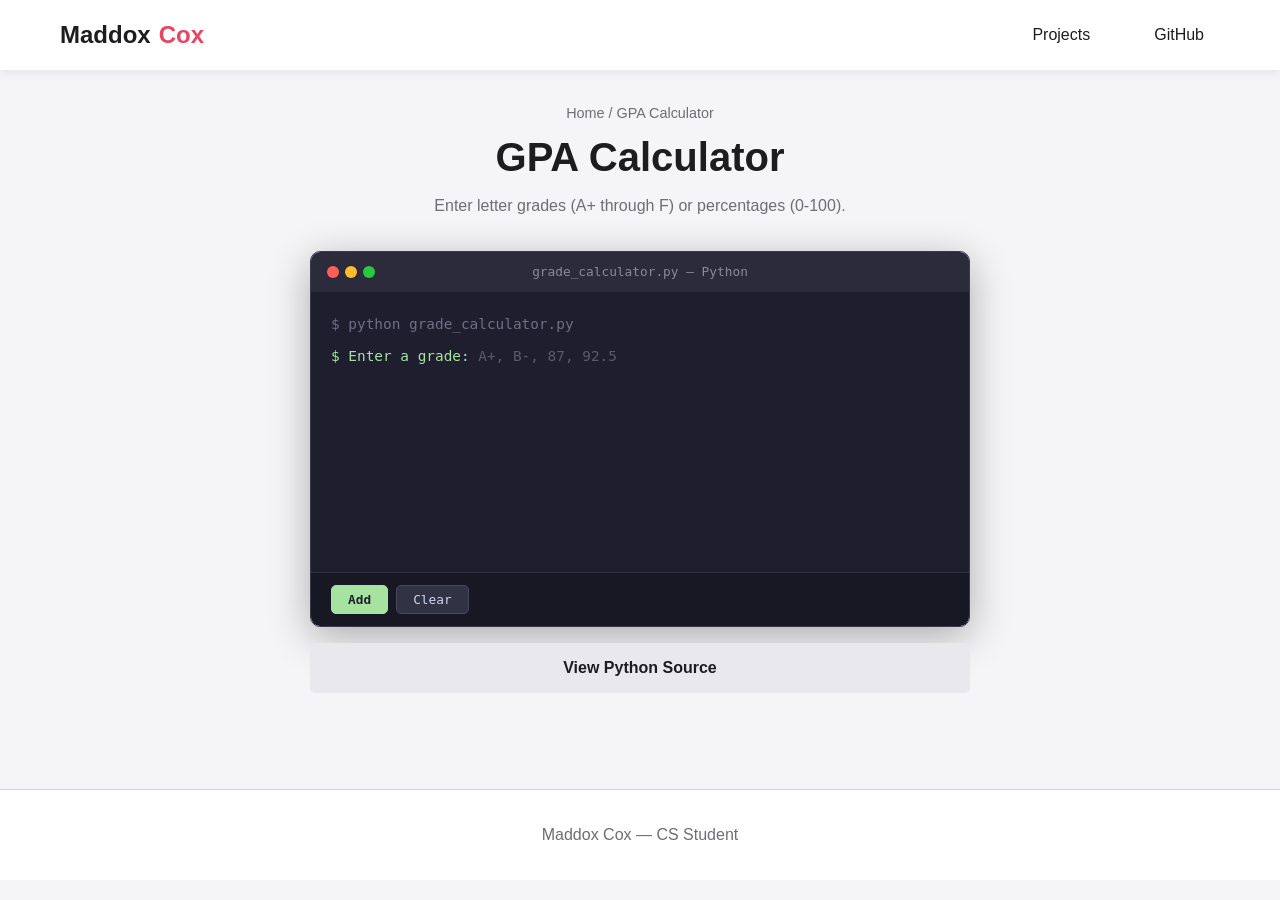
==== projects/gpa-calculator/index.html @ 0f590a57 "Convert GPA Calculator and Record Validator to terminal UI Replace the light card-based UI on both p" ====
<!DOCTYPE html>
<html lang="en">
<head>
    <meta charset="UTF-8">
    <meta name="viewport" content="width=device-width, initial-scale=1.0">
    <title>GPA Calculator — Maddox Cox</title>
    <link rel="stylesheet" href="../../css/styles.css">
    <style>
        .calc-container {
            max-width: 700px;
            margin: 0 auto;
            padding: 2rem 20px;
        }

        .calc-header {
            text-align: center;
            margin-bottom: 2rem;
        }

        .calc-header h1 {
            margin-bottom: 0.25rem;
        }

        /* Terminal Window */
        .terminal {
            border-radius: 10px;
            overflow: hidden;
            box-shadow: 0 10px 40px rgba(0, 0, 0, 0.3);
            border: 1px solid #3a3a4a;
        }

        .terminal-titlebar {
            background-color: #2b2b3b;
            padding: 0.6rem 1rem;
            display: flex;
            align-items: center;
            gap: 0.6rem;
        }

        .terminal-dots {
            display: flex;
            gap: 6px;
        }

        .terminal-dot {
            width: 12px;
            height: 12px;
            border-radius: 50%;
        }

        .terminal-dot.red { background-color: #ff5f57; }
        .terminal-dot.yellow { background-color: #febc2e; }
        .terminal-dot.green { background-color: #28c840; }

        .terminal-title {
            flex: 1;
            text-align: center;
            color: #8a8a9a;
            font-size: 0.8rem;
            font-family: 'Fira Code', 'Consolas', monospace;
        }

        .terminal-body {
            background-color: #1e1e2e;
            padding: 1.25rem;
            min-height: 280px;
            font-family: 'Fira Code', 'Consolas', monospace;
            font-size: 0.9rem;
            line-height: 1.7;
        }

        .terminal-output {
            color: #cdd6f4;
        }

        .terminal-line {
            margin-bottom: 0.25rem;
            white-space: pre-wrap;
            word-break: break-word;
        }

        .terminal-line .prompt {
            color: #a6e3a1;
        }

        .terminal-line .cmd {
            color: #89b4fa;
        }

        .terminal-line.error {
            color: #f38ba8;
        }

        .terminal-line.success {
            color: #a6e3a1;
        }

        .terminal-line.info {
            color: #cdd6f4;
        }

        .terminal-line.dim {
            color: #6c7086;
        }

        .terminal-input-row {
            display: flex;
            align-items: center;
            gap: 0;
            margin-top: 0.5rem;
        }

        .terminal-input-row .prompt-label {
            color: #a6e3a1;
            font-family: 'Fira Code', 'Consolas', monospace;
            font-size: 0.9rem;
            white-space: nowrap;
        }

        .terminal-input-row input {
            flex: 1;
            background: none;
            border: none;
            color: #cdd6f4;
            font-family: 'Fira Code', 'Consolas', monospace;
            font-size: 0.9rem;
            outline: none;
            caret-color: #a6e3a1;
            padding: 0;
            margin-left: 0;
        }

        .terminal-input-row input::placeholder {
            color: #585b70;
        }

        .terminal-actions {
            display: flex;
            gap: 0.5rem;
            padding: 0.75rem 1.25rem;
            background-color: #181825;
            border-top: 1px solid #313244;
        }

        .terminal-btn {
            padding: 0.4rem 1rem;
            border: 1px solid #45475a;
            border-radius: 5px;
            background-color: #313244;
            color: #cdd6f4;
            font-family: 'Fira Code', 'Consolas', monospace;
            font-size: 0.8rem;
            cursor: pointer;
            transition: background-color 0.2s ease, border-color 0.2s ease;
        }

        .terminal-btn:hover {
            background-color: #45475a;
            border-color: #585b70;
        }

        .terminal-btn.run {
            background-color: #a6e3a1;
            color: #1e1e2e;
            border-color: #a6e3a1;
            font-weight: 600;
        }

        .terminal-btn.run:hover {
            background-color: #94e2d5;
            border-color: #94e2d5;
        }

        .calc-actions {
            display: flex;
            gap: 0.75rem;
            margin-top: 1rem;
        }

        .calc-actions .btn {
            flex: 1;
        }

        /* Loading animation */
        @keyframes blink {
            0%, 100% { opacity: 1; }
            50% { opacity: 0; }
        }

        .cursor-blink {
            animation: blink 1s step-end infinite;
        }
    </style>
</head>
<body>
    <header>
        <nav>
            <a href="../../index.html" class="logo">Maddox<span>Cox</span></a>
            <ul class="nav-links">
                <li><a href="../../index.html#projects">Projects</a></li>
                <li><a href="https://github.com/maddoxcox" target="_blank">GitHub</a></li>
            </ul>
            <button class="mobile-menu">☰</button>
        </nav>
    </header>

    <main class="calc-container">
        <div class="calc-header">
            <div class="breadcrumb">
                <a href="../../index.html">Home</a> / GPA Calculator
            </div>
            <h1>GPA Calculator</h1>
            <p>Enter letter grades (A+ through F) or percentages (0-100).</p>
        </div>

        <div class="terminal">
            <div class="terminal-titlebar">
                <div class="terminal-dots">
                    <span class="terminal-dot red"></span>
                    <span class="terminal-dot yellow"></span>
                    <span class="terminal-dot green"></span>
                </div>
                <span class="terminal-title">grade_calculator.py — Python</span>
                <div style="width: 48px;"></div>
            </div>
            <div class="terminal-body">
                <div class="terminal-output" id="terminal-output">
                    <div class="terminal-line dim">$ python grade_calculator.py</div>
                </div>
                <div class="terminal-input-row">
                    <span class="prompt-label">$ Enter a grade:&nbsp;</span>
                    <input type="text" id="grade-input" placeholder="A+, B-, 87, 92.5" autofocus>
                </div>
            </div>
            <div class="terminal-actions">
                <button class="terminal-btn run" id="add-btn">Add</button>
                <button class="terminal-btn" id="clear-btn">Clear</button>
            </div>
        </div>

        <div class="calc-actions">
            <a href="https://github.com/maddoxcox/ai-club-learning/blob/main/month-1-foundations/day-01-error-handler/grade_calculator.py" target="_blank" class="btn btn-secondary">View Python Source</a>
        </div>
    </main>

    <footer>
        <div class="container">
            <p>Maddox Cox — CS Student</p>
        </div>
    </footer>

    <script>
        const GRADE_POINTS = {
            "A+": 4.0, "A": 4.0, "A-": 3.7,
            "B+": 3.4, "B": 3.0, "B-": 2.7,
            "C+": 2.4, "C": 2.0, "C-": 1.7,
            "D+": 1.4, "D": 1.0, "D-": 0.7,
            "F": 0.0,
        };

        function getGrade(percent) {
            if (percent >= 94.0) return "A";
            if (percent >= 90.0) return "A-";
            if (percent >= 87.0) return "B+";
            if (percent >= 83.0) return "B";
            if (percent >= 80.0) return "B-";
            if (percent >= 77.0) return "C+";
            if (percent >= 73.0) return "C";
            if (percent >= 70.0) return "C-";
            if (percent >= 67.0) return "D+";
            if (percent >= 63.0) return "D";
            if (percent >= 60.0) return "D-";
            return "F";
        }

        const grades = [];
        const input = document.getElementById("grade-input");
        const addBtn = document.getElementById("add-btn");
        const clearBtn = document.getElementById("clear-btn");
        const output = document.getElementById("terminal-output");

        function addLine(text, className) {
            const line = document.createElement("div");
            line.className = "terminal-line" + (className ? " " + className : "");
            line.textContent = text;
            output.appendChild(line);
            output.scrollTop = output.scrollHeight;
        }

        function addGrade() {
            const raw = input.value.trim();
            if (!raw) return;

            let letter, source;
            const num = parseFloat(raw);

            if (!isNaN(num) && raw.match(/^-?\d+\.?\d*$/)) {
                if (num < 0 || num > 100) {
                    addLine("$ Enter a grade: " + raw, "dim");
                    addLine("Error: Percentage must be between 0 and 100.", "error");
                    addLine("", "");
                    input.value = "";
                    return;
                }
                letter = getGrade(num);
                source = `${num}%`;
            } else {
                letter = raw.toUpperCase();
                if (!(letter in GRADE_POINTS)) {
                    addLine("$ Enter a grade: " + raw, "dim");
                    addLine('Error: Invalid grade "' + raw + '". Use A+ through F or 0-100.', "error");
                    addLine("", "");
                    input.value = "";
                    return;
                }
                source = null;
            }

            grades.push({ letter, source });
            input.value = "";
            input.focus();

            const sourceLabel = source ? ` (from ${source})` : "";
            addLine("$ Enter a grade: " + raw, "dim");
            addLine(`Added: ${letter} (${GRADE_POINTS[letter]} pts)${sourceLabel}`, "success");

            if (letter === "F") {
                addLine("ur cooked", "error");
            }

            const total = grades.reduce((sum, g) => sum + GRADE_POINTS[g.letter], 0);
            const gpa = total / grades.length;
            addLine(`GPA so far: ${gpa.toFixed(2)} (${grades.length} grade${grades.length > 1 ? "s" : ""})`, "info");
            addLine("", "");
        }

        function clearTerminal() {
            grades.length = 0;
            output.innerHTML = "";
            addLine("$ python grade_calculator.py", "dim");
        }

        addBtn.addEventListener("click", addGrade);
        clearBtn.addEventListener("click", clearTerminal);
        input.addEventListener("keydown", (e) => {
            if (e.key === "Enter") addGrade();
        });
    </script>
    <script src="../../js/main.js"></script>
</body>
</html>
---- css/styles.css ----
/* CSS Variables for theming */
:root {
    --bg-primary: #f5f5f7;
    --bg-secondary: #ffffff;
    --bg-tertiary: #e8e8ed;
    --text-primary: #1d1d1f;
    --text-secondary: #6e6e73;
    --accent: #e94560;
    --accent-hover: #ff6b6b;
    --success: #34a853;
    --warning: #f59e0b;
    --error: #dc2626;
    --code-bg: #f0f0f5;
    --border: #d2d2d7;
    --shadow: rgba(0, 0, 0, 0.08);
}

/* Reset and Base Styles */
* {
    margin: 0;
    padding: 0;
    box-sizing: border-box;
}

html {
    scroll-behavior: smooth;
}

body {
    font-family: 'Segoe UI', Tahoma, Geneva, Verdana, sans-serif;
    background-color: var(--bg-primary);
    color: var(--text-primary);
    line-height: 1.6;
    min-height: 100vh;
}

/* Typography */
h1, h2, h3, h4 {
    margin-bottom: 1rem;
    font-weight: 600;
}

h1 { font-size: 2.5rem; }
h2 { font-size: 2rem; }
h3 { font-size: 1.5rem; }
h4 { font-size: 1.25rem; }

p {
    margin-bottom: 1rem;
    color: var(--text-secondary);
}

a {
    color: var(--accent);
    text-decoration: none;
    transition: color 0.3s ease;
}

a:hover {
    color: var(--accent-hover);
}

/* Container */
.container {
    max-width: 1200px;
    margin: 0 auto;
    padding: 0 20px;
}

/* Header & Navigation */
header {
    background-color: var(--bg-secondary);
    padding: 1rem 0;
    position: sticky;
    top: 0;
    z-index: 1000;
    box-shadow: 0 2px 10px var(--shadow);
}

nav {
    display: flex;
    justify-content: space-between;
    align-items: center;
    max-width: 1200px;
    margin: 0 auto;
    padding: 0 20px;
}

.logo {
    font-size: 1.5rem;
    font-weight: 700;
    color: var(--text-primary);
    display: flex;
    align-items: center;
    gap: 0.5rem;
}

.logo span {
    color: var(--accent);
}

.nav-links {
    display: flex;
    list-style: none;
    gap: 2rem;
}

.nav-links a {
    color: var(--text-primary);
    font-weight: 500;
    padding: 0.5rem 1rem;
    border-radius: 5px;
    transition: background-color 0.3s ease;
}

.nav-links a:hover {
    background-color: var(--bg-tertiary);
}

.mobile-menu {
    display: none;
    background: none;
    border: none;
    color: var(--text-primary);
    font-size: 1.5rem;
    cursor: pointer;
}

/* Hero Section */
.hero {
    text-align: center;
    padding: 4rem 0;
    background: linear-gradient(135deg, var(--bg-secondary), var(--bg-tertiary));
}

.hero h1 {
    font-size: 3rem;
    margin-bottom: 1rem;
}

.hero p {
    font-size: 1.25rem;
    max-width: 600px;
    margin: 0 auto 2rem;
}

/* Progress Bar */
.progress-container {
    background-color: var(--bg-secondary);
    padding: 1.5rem;
    border-radius: 10px;
    margin: 2rem 0;
}

.progress-bar {
    background-color: var(--bg-tertiary);
    border-radius: 10px;
    height: 20px;
    overflow: hidden;
    margin-top: 0.5rem;
}

.progress-fill {
    background: linear-gradient(90deg, var(--accent), var(--accent-hover));
    height: 100%;
    border-radius: 10px;
    transition: width 0.5s ease;
}

.progress-text {
    display: flex;
    justify-content: space-between;
    margin-top: 0.5rem;
    font-size: 0.9rem;
    color: var(--text-secondary);
}

/* Topic Cards */
.topics-section {
    padding: 3rem 0;
}

.topics-section h2 {
    margin-bottom: 2rem;
}

.topics-grid {
    display: grid;
    grid-template-columns: repeat(auto-fill, minmax(280px, 1fr));
    gap: 1.5rem;
}

.topic-card {
    background-color: var(--bg-secondary);
    border-radius: 10px;
    padding: 1.5rem;
    transition: transform 0.3s ease, box-shadow 0.3s ease;
    border: 1px solid var(--border);
    position: relative;
    overflow: hidden;
}

.topic-card:hover {
    transform: translateY(-5px);
    box-shadow: 0 10px 30px var(--shadow);
}

.topic-card.completed::after {
    content: '✓';
    position: absolute;
    top: 10px;
    right: 10px;
    background-color: var(--success);
    color: white;
    width: 25px;
    height: 25px;
    border-radius: 50%;
    display: flex;
    align-items: center;
    justify-content: center;
    font-size: 0.8rem;
}

.topic-card h3 {
    color: var(--text-primary);
    margin-bottom: 0.5rem;
}

.topic-card p {
    font-size: 0.9rem;
    margin-bottom: 1rem;
}

.topic-card .difficulty {
    display: inline-block;
    padding: 0.25rem 0.75rem;
    border-radius: 15px;
    font-size: 0.75rem;
    font-weight: 600;
    text-transform: uppercase;
}

.difficulty.beginner {
    background-color: var(--success);
    color: var(--bg-primary);
}

.difficulty.intermediate {
    background-color: var(--warning);
    color: var(--bg-primary);
}

/* Lesson Content */
.lesson-container {
    max-width: 900px;
    margin: 0 auto;
    padding: 2rem 20px;
}

.lesson-header {
    margin-bottom: 2rem;
    padding-bottom: 1rem;
    border-bottom: 1px solid var(--border);
}

.lesson-header h1 {
    margin-bottom: 0.5rem;
}

.breadcrumb {
    color: var(--text-secondary);
    font-size: 0.9rem;
}

.breadcrumb a {
    color: var(--text-secondary);
}

.breadcrumb a:hover {
    color: var(--accent);
}

.lesson-content section {
    margin-bottom: 3rem;
}

.lesson-content h2 {
    color: var(--accent);
    margin-bottom: 1rem;
}

.lesson-content ul, .lesson-content ol {
    margin-left: 1.5rem;
    margin-bottom: 1rem;
    color: var(--text-secondary);
}

.lesson-content li {
    margin-bottom: 0.5rem;
}

/* Code Blocks */
.code-block {
    background-color: var(--code-bg);
    border-radius: 8px;
    margin: 1rem 0;
    overflow: hidden;
    border: 1px solid var(--border);
}

.code-header {
    background-color: var(--bg-tertiary);
    padding: 0.5rem 1rem;
    display: flex;
    justify-content: space-between;
    align-items: center;
    font-size: 0.85rem;
    color: var(--text-secondary);
}

.code-header .language {
    font-weight: 600;
}

pre {
    padding: 1rem;
    overflow-x: auto;
    font-family: 'Fira Code', 'Consolas', monospace;
    font-size: 0.9rem;
    line-height: 1.5;
}

code {
    font-family: 'Fira Code', 'Consolas', monospace;
}

/* Inline code */
p code, li code {
    background-color: var(--code-bg);
    padding: 0.2rem 0.5rem;
    border-radius: 4px;
    font-size: 0.85em;
    color: var(--accent);
}

/* Syntax Highlighting */
.keyword { color: #8b5cf6; }
.string { color: #16a34a; }
.number { color: #d97706; }
.comment { color: #9ca3af; font-style: italic; }
.function { color: #2563eb; }
.operator { color: #0891b2; }
.variable { color: #dc2626; }
.property { color: #ca8a04; }

/* Interactive Code Editor */
.code-editor {
    background-color: var(--code-bg);
    border-radius: 8px;
    margin: 1.5rem 0;
    border: 1px solid var(--border);
    overflow: hidden;
}

.editor-header {
    background-color: var(--bg-tertiary);
    padding: 0.75rem 1rem;
    display: flex;
    justify-content: space-between;
    align-items: center;
}

.editor-header span {
    font-weight: 600;
    color: var(--text-secondary);
}

.editor-textarea {
    width: 100%;
    min-height: 150px;
    padding: 1rem;
    background-color: var(--code-bg);
    color: var(--text-primary);
    border: none;
    font-family: 'Fira Code', 'Consolas', monospace;
    font-size: 0.9rem;
    line-height: 1.5;
    resize: vertical;
    outline: none;
}

.editor-textarea:focus {
    box-shadow: inset 0 0 0 2px var(--accent);
}

.editor-output {
    border-top: 1px solid var(--border);
    padding: 1rem;
    background-color: #e8e8ed;
    min-height: 60px;
    font-family: 'Fira Code', 'Consolas', monospace;
    font-size: 0.85rem;
}

.output-label {
    color: var(--text-secondary);
    font-size: 0.75rem;
    text-transform: uppercase;
    margin-bottom: 0.5rem;
}

.output-content {
    color: var(--success);
    white-space: pre-wrap;
}

.output-content.error {
    color: var(--error);
}

/* Buttons */
.btn {
    display: inline-block;
    padding: 0.75rem 1.5rem;
    border: none;
    border-radius: 5px;
    font-size: 1rem;
    font-weight: 600;
    cursor: pointer;
    transition: all 0.3s ease;
    text-align: center;
}

.btn-primary {
    background-color: var(--accent);
    color: white;
}

.btn-primary:hover {
    background-color: var(--accent-hover);
}

.btn-secondary {
    background-color: var(--bg-tertiary);
    color: var(--text-primary);
}

.btn-secondary:hover {
    background-color: var(--border);
}

.btn-success {
    background-color: var(--success);
    color: var(--bg-primary);
}

.btn-success:hover {
    background-color: #3db892;
}

.btn-small {
    padding: 0.5rem 1rem;
    font-size: 0.85rem;
}

/* Challenge Box */
.challenge-box {
    background-color: var(--bg-tertiary);
    border-left: 4px solid var(--accent);
    border-radius: 0 8px 8px 0;
    padding: 1.5rem;
    margin: 2rem 0;
}

.challenge-box h4 {
    color: var(--accent);
    margin-bottom: 0.5rem;
}

/* Info Box */
.info-box {
    background-color: var(--bg-secondary);
    border-left: 4px solid var(--success);
    border-radius: 0 8px 8px 0;
    padding: 1rem 1.5rem;
    margin: 1rem 0;
}

.info-box.warning {
    border-left-color: var(--warning);
}

/* Lesson Navigation */
.lesson-nav {
    display: flex;
    justify-content: space-between;
    margin-top: 3rem;
    padding-top: 2rem;
    border-top: 1px solid var(--border);
}

.lesson-nav a {
    display: flex;
    align-items: center;
    gap: 0.5rem;
    padding: 0.75rem 1.5rem;
    background-color: var(--bg-secondary);
    border-radius: 5px;
    transition: background-color 0.3s ease;
}

.lesson-nav a:hover {
    background-color: var(--bg-tertiary);
}

.lesson-nav .next {
    margin-left: auto;
}

/* Quiz Styles */
.quiz-container {
    max-width: 800px;
    margin: 0 auto;
    padding: 2rem 20px;
}

.quiz-header {
    text-align: center;
    margin-bottom: 2rem;
}

.quiz-progress {
    display: flex;
    justify-content: center;
    gap: 0.5rem;
    margin-bottom: 2rem;
}

.quiz-progress .dot {
    width: 12px;
    height: 12px;
    border-radius: 50%;
    background-color: var(--bg-tertiary);
    transition: background-color 0.3s ease;
}

.quiz-progress .dot.active {
    background-color: var(--accent);
}

.quiz-progress .dot.correct {
    background-color: var(--success);
}

.quiz-progress .dot.incorrect {
    background-color: var(--error);
}

.question-card {
    background-color: var(--bg-secondary);
    border-radius: 10px;
    padding: 2rem;
    margin-bottom: 1.5rem;
}

.question-number {
    color: var(--accent);
    font-size: 0.9rem;
    margin-bottom: 0.5rem;
}

.question-text {
    font-size: 1.25rem;
    margin-bottom: 1.5rem;
    color: var(--text-primary);
}

.options-list {
    list-style: none;
}

.option {
    background-color: var(--bg-tertiary);
    border: 2px solid var(--border);
    border-radius: 8px;
    padding: 1rem 1.5rem;
    margin-bottom: 0.75rem;
    cursor: pointer;
    transition: all 0.3s ease;
    display: flex;
    align-items: center;
    gap: 1rem;
}

.option:hover {
    border-color: var(--accent);
}

.option.selected {
    border-color: var(--accent);
    background-color: rgba(233, 69, 96, 0.1);
}

.option.correct {
    border-color: var(--success);
    background-color: rgba(78, 204, 163, 0.1);
}

.option.incorrect {
    border-color: var(--error);
    background-color: rgba(255, 71, 87, 0.1);
}

.option-marker {
    width: 30px;
    height: 30px;
    border-radius: 50%;
    background-color: var(--bg-secondary);
    display: flex;
    align-items: center;
    justify-content: center;
    font-weight: 600;
    flex-shrink: 0;
}

.feedback {
    padding: 1rem;
    border-radius: 8px;
    margin-top: 1rem;
    display: none;
}

.feedback.show {
    display: block;
}

.feedback.correct {
    background-color: rgba(78, 204, 163, 0.1);
    border: 1px solid var(--success);
    color: var(--success);
}

.feedback.incorrect {
    background-color: rgba(255, 71, 87, 0.1);
    border: 1px solid var(--error);
    color: var(--error);
}

.quiz-actions {
    display: flex;
    justify-content: center;
    gap: 1rem;
    margin-top: 1.5rem;
}

/* Results */
.results-container {
    text-align: center;
    padding: 3rem;
    background-color: var(--bg-secondary);
    border-radius: 10px;
}

.results-score {
    font-size: 4rem;
    font-weight: 700;
    color: var(--accent);
    margin-bottom: 1rem;
}

.results-message {
    font-size: 1.5rem;
    margin-bottom: 2rem;
}

/* Footer */
footer {
    background-color: var(--bg-secondary);
    padding: 2rem 0;
    margin-top: 4rem;
    text-align: center;
    border-top: 1px solid var(--border);
}

footer p {
    color: var(--text-secondary);
    margin: 0;
}

/* Responsive Design */
@media (max-width: 768px) {
    .nav-links {
        display: none;
        position: absolute;
        top: 100%;
        left: 0;
        right: 0;
        background-color: var(--bg-secondary);
        flex-direction: column;
        padding: 1rem;
        gap: 0.5rem;
    }

    .nav-links.active {
        display: flex;
    }

    .mobile-menu {
        display: block;
    }

    .hero h1 {
        font-size: 2rem;
    }

    .hero p {
        font-size: 1rem;
    }

    .topics-grid {
        grid-template-columns: 1fr;
    }

    .lesson-nav {
        flex-direction: column;
        gap: 1rem;
    }

    .lesson-nav a {
        justify-content: center;
    }

    h1 { font-size: 2rem; }
    h2 { font-size: 1.5rem; }
}

@media (max-width: 480px) {
    .container {
        padding: 0 15px;
    }

    .question-card {
        padding: 1.5rem;
    }

    .option {
        padding: 0.75rem 1rem;
    }
}

/* Animations */
@keyframes fadeIn {
    from { opacity: 0; transform: translateY(10px); }
    to { opacity: 1; transform: translateY(0); }
}

.fade-in {
    animation: fadeIn 0.3s ease forwards;
}

/* Mark Complete Button */
.mark-complete {
    display: flex;
    justify-content: center;
    margin: 2rem 0;
}

.mark-complete .btn {
    display: flex;
    align-items: center;
    gap: 0.5rem;
}

/* Complete Status */
.complete-status {
    display: flex;
    align-items: center;
    justify-content: center;
    gap: 0.5rem;
    color: var(--success);
    font-weight: 600;
    margin: 2rem 0;
}
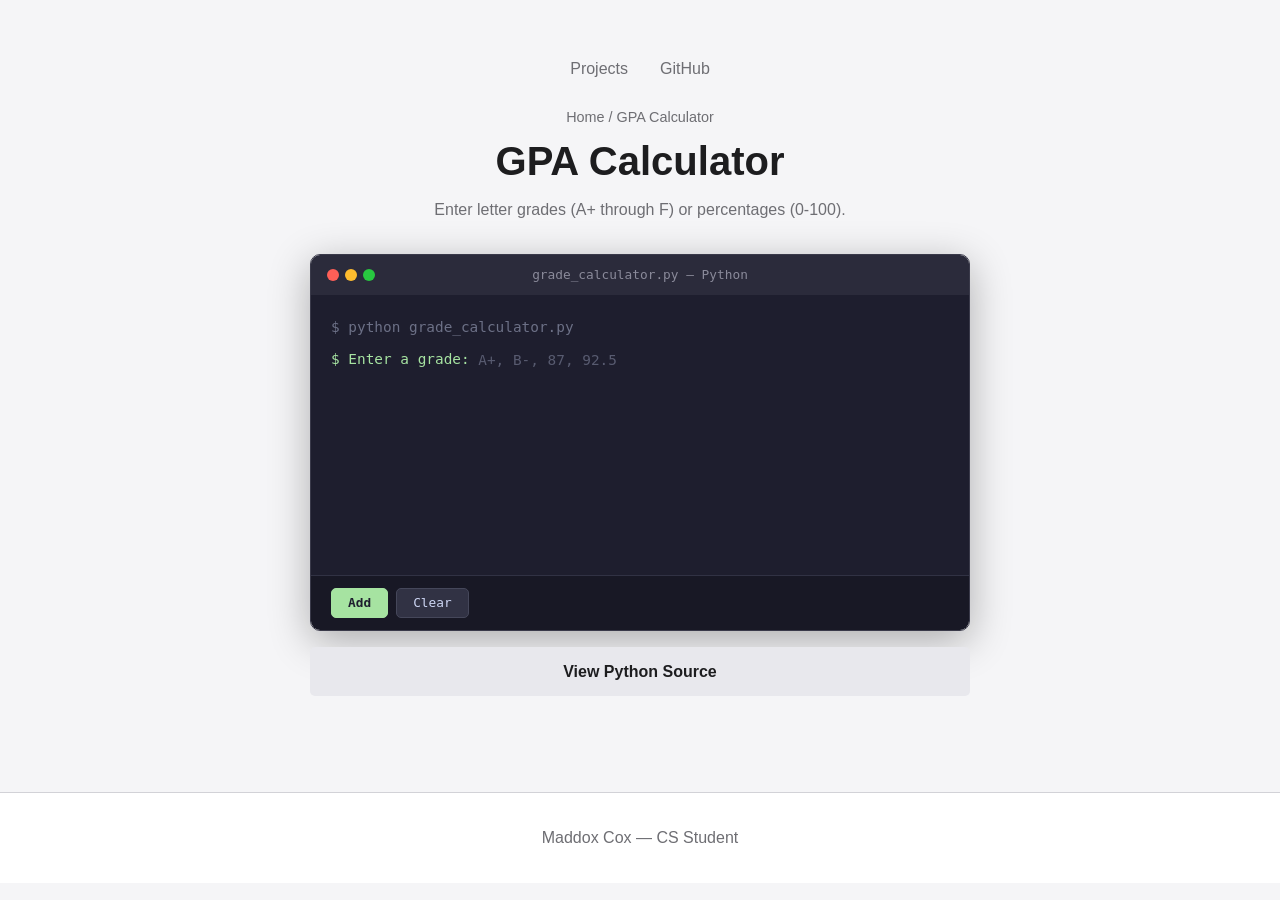
==== commit a339f4d4: "Replace sticky header with simple hero-nav on project pages Co-Authored-By: Claude Opus 4.6 <noreply" ====
--- a/projects/gpa-calculator/index.html
+++ b/projects/gpa-calculator/index.html
@@ -190,21 +190,32 @@
         .cursor-blink {
             animation: blink 1s step-end infinite;
         }
+
+        .hero-nav {
+            display: flex;
+            justify-content: center;
+            gap: 2rem;
+            padding: 1.5rem 0;
+        }
+
+        .hero-nav a {
+            color: var(--text-secondary);
+            font-weight: 500;
+            font-size: 1rem;
+            transition: color 0.3s ease;
+        }
+
+        .hero-nav a:hover {
+            color: var(--accent);
+        }
     </style>
 </head>
 <body>
-    <header>
-        <nav>
-            <a href="../../index.html" class="logo">Maddox<span>Cox</span></a>
-            <ul class="nav-links">
-                <li><a href="../../index.html#projects">Projects</a></li>
-                <li><a href="https://github.com/maddoxcox" target="_blank">GitHub</a></li>
-            </ul>
-            <button class="mobile-menu">☰</button>
+    <main class="calc-container">
+        <nav class="hero-nav">
+            <a href="../../index.html#projects">Projects</a>
+            <a href="https://github.com/maddoxcox" target="_blank">GitHub</a>
         </nav>
-    </header>
-
-    <main class="calc-container">
         <div class="calc-header">
             <div class="breadcrumb">
                 <a href="../../index.html">Home</a> / GPA Calculator
